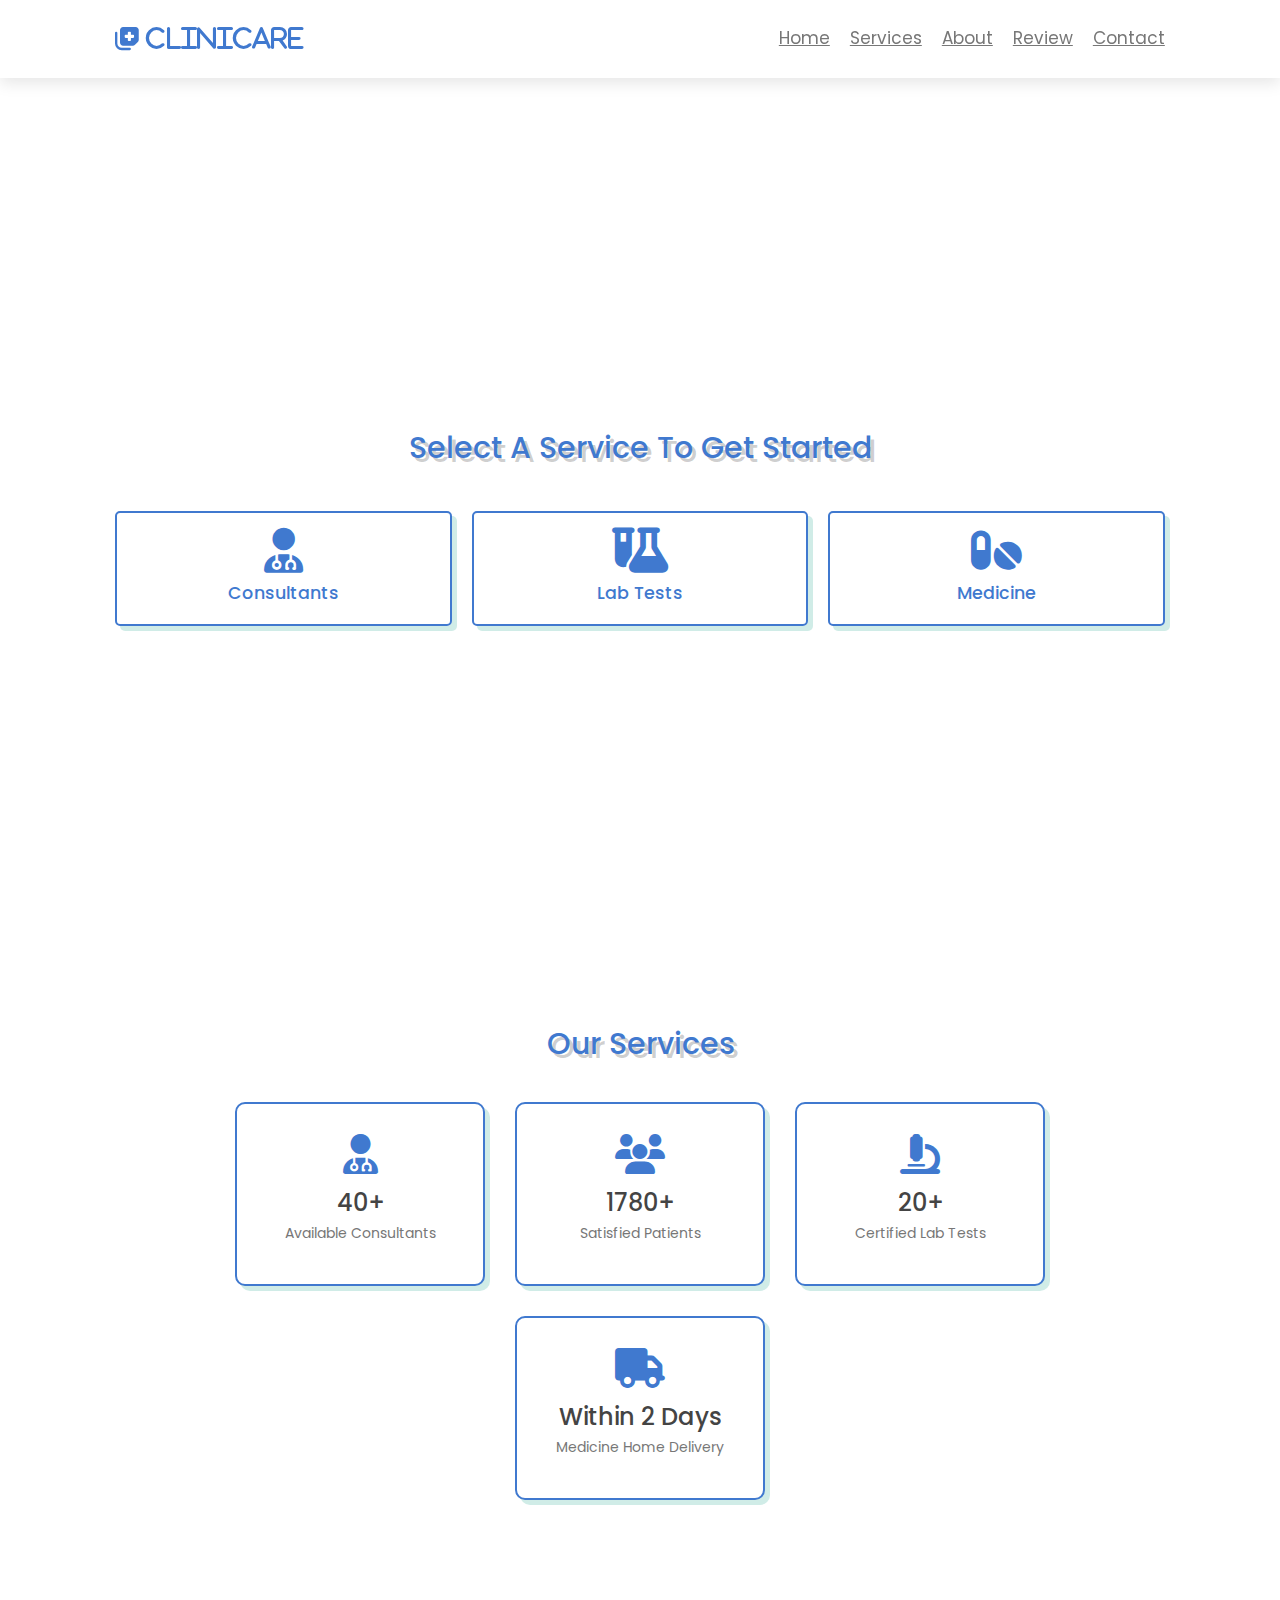
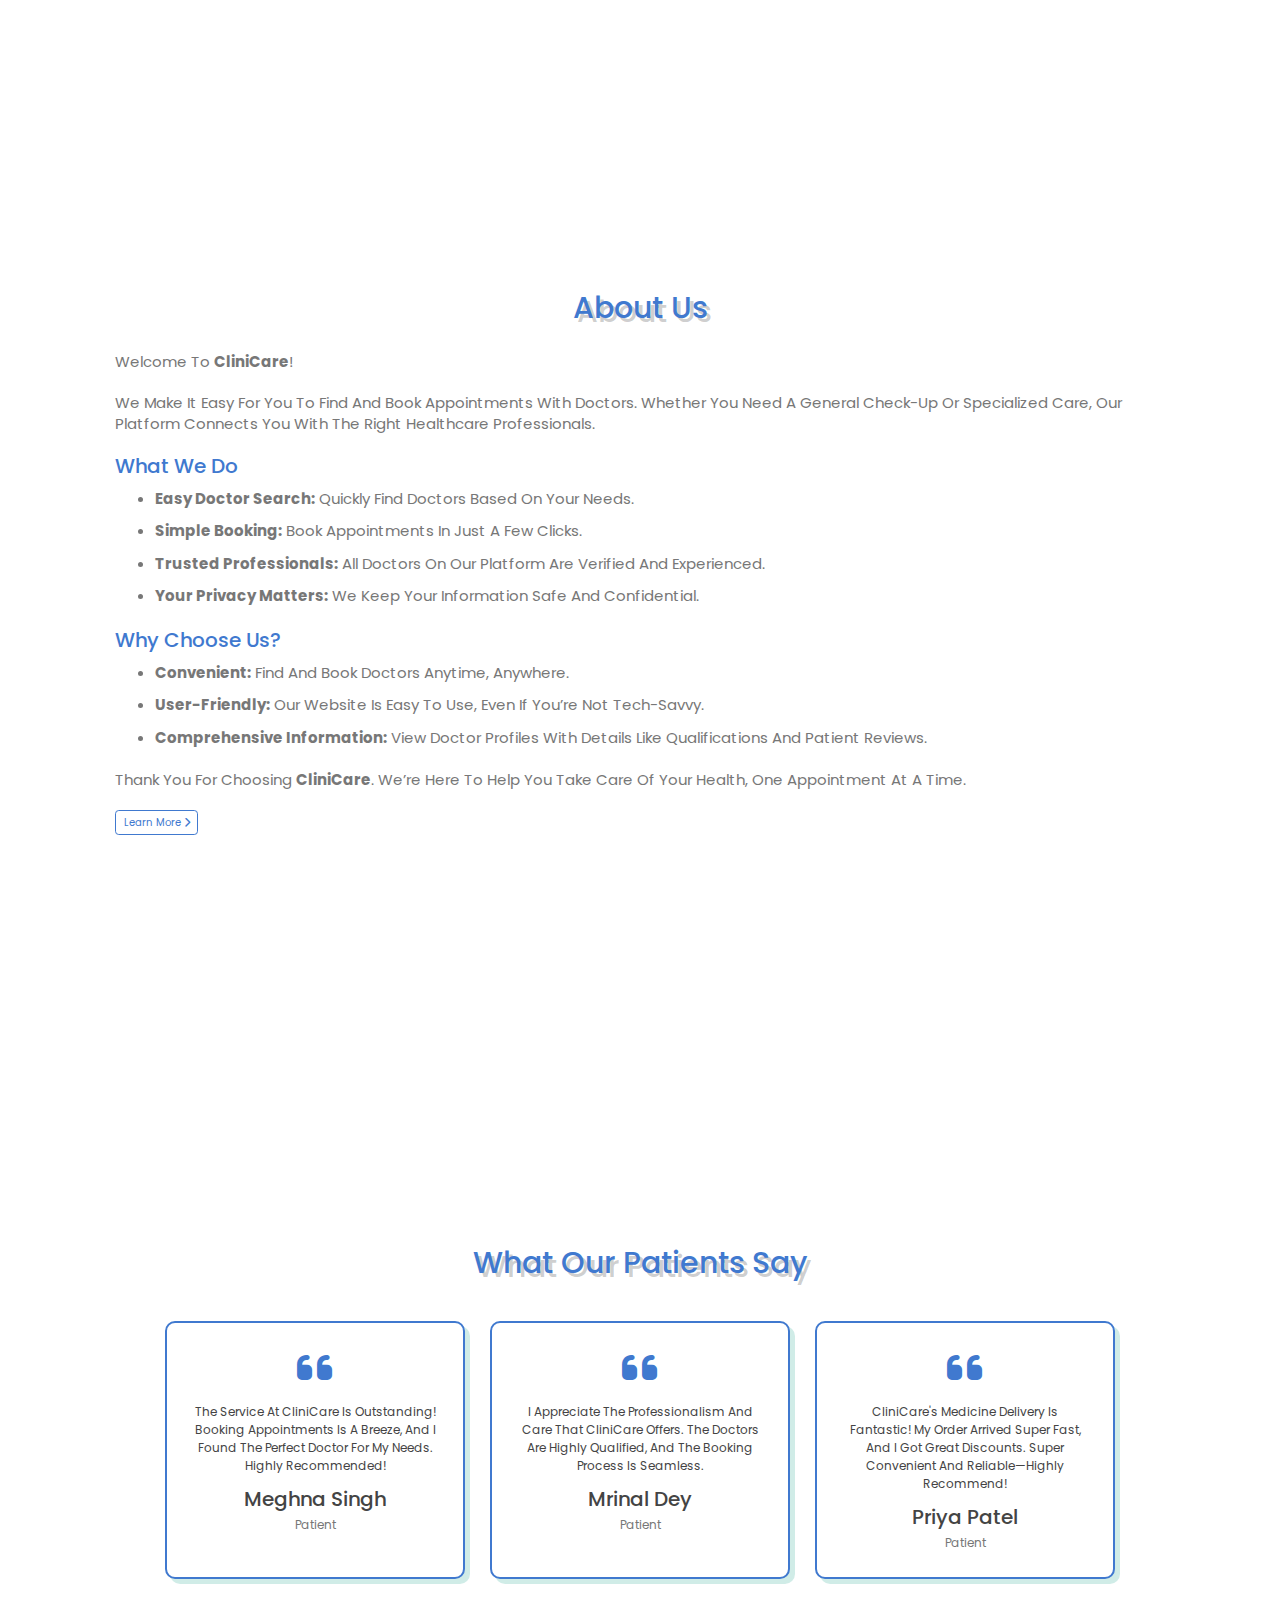
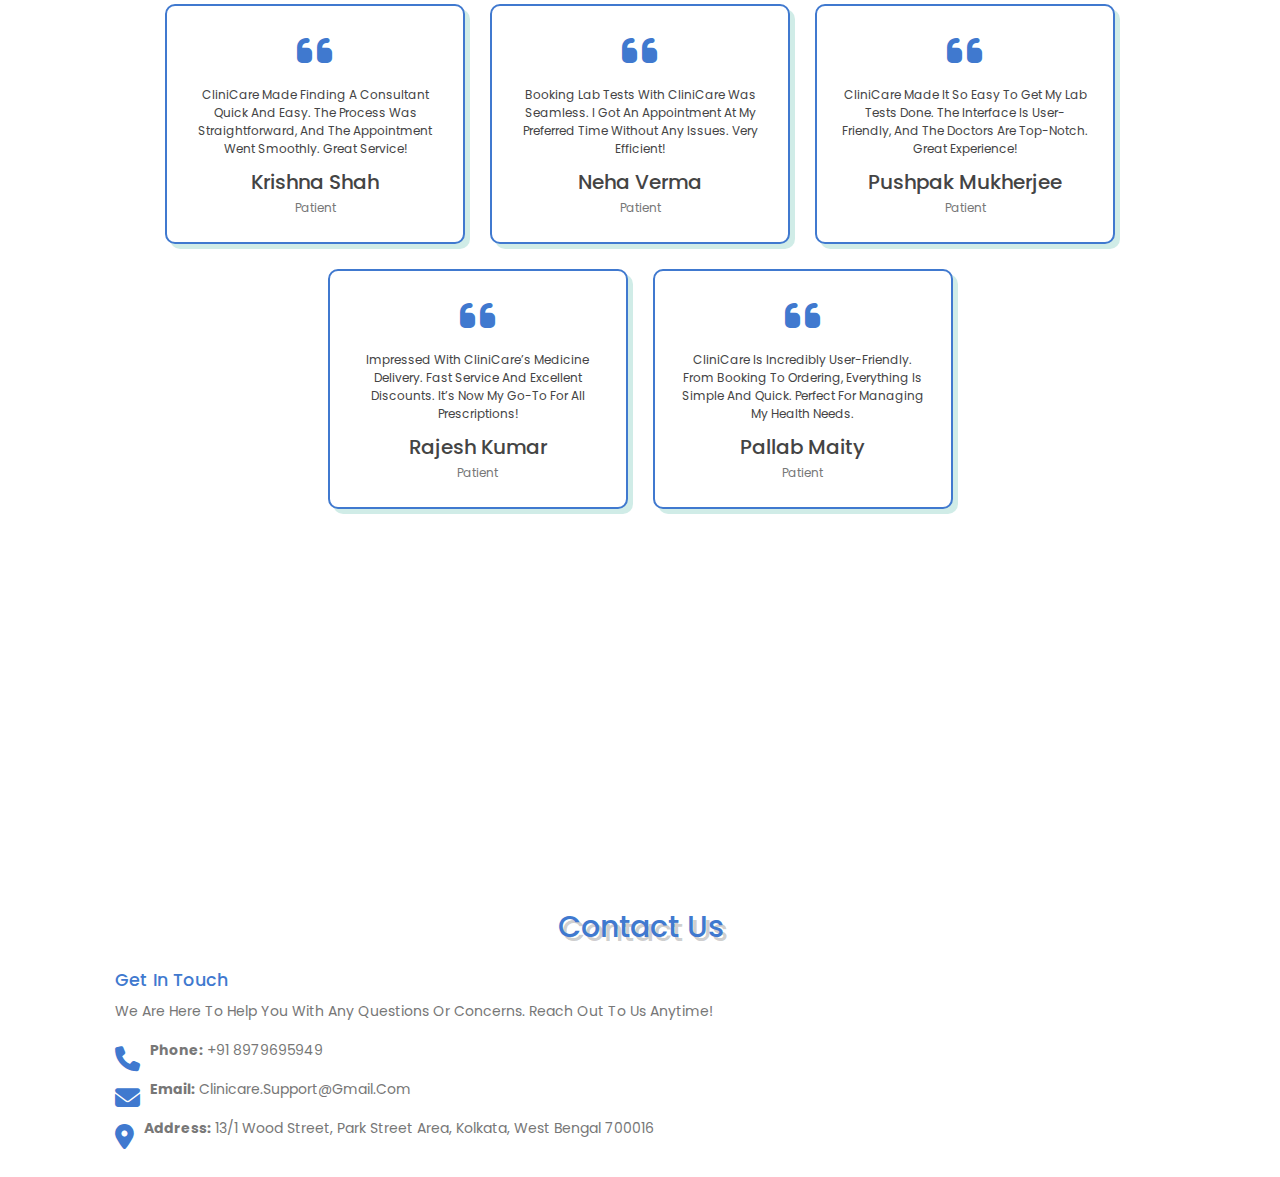
==== index.html @ 42e8d6cc "Add files via upload" ====
<!DOCTYPE html>
<html lang="en">
<head>
    <meta charset="UTF-8">
    <meta name="viewport" content="width=device-width, initial-scale=1.0">
    <title>CliniCare</title>
    <link rel="stylesheet" href="styles.css">
    <link rel="stylesheet" href="https://cdnjs.cloudflare.com/ajax/libs/font-awesome/6.6.0/css/all.min.css">
    <link href="https://cdn.jsdelivr.net/npm/bootstrap@5.3.3/dist/css/bootstrap.min.css" rel="stylesheet" integrity="sha384-QWTKZyjpPEjISv5WaRU9OFeRpok6YctnYmDr5pNlyT2bRjXh0JMhjY6hW+ALEwIH" crossorigin="anonymous">
</head>
<body>
    
    <header class="header">
        <a href="index.html" class="logo"><i class="fa-solid fa-notes-medical"> CliniCare </i></a>
        <nav class="navbar"> 
            <a href="index.html">Home</a>
            <a href="#services">Services</a>
            <a href="#about">About</a>
            <a href="#review">Review</a>
            <a href="#contact">Contact</a>
        </nav>
    </header>

    <section class="home" id="home">
        <div class="homepage-image">
            
        </div>
        <h2 class="heading">Select a Service to Get Started</h2>
    </section>

    <section class="icons_container">
        <div class="icons" onclick="window.location.href='doctorSpecialization.html'">
            <i class="fa-solid fa-user-doctor"></i>
            <h3>Consultants</h3>
        </div>
        <div class="icons" onclick="window.location.href='labtestCategory.html'">
            <i class="fa-solid fa-flask-vial"></i>
            <h3>Lab Tests</h3>
        </div>
        <div class="icons" onclick="window.location.href='medicine.html'">
            <i class="fa-solid fa-pills"></i>
            <h3>Medicine</h3>
        </div>
    </section>

    <section class="servicepage" id="services">
        <div class="serviceimage">
            
        </div>
    </section>

    
    <section class="services-container" >
        <h1 class="heading"><span>Our Services</span></h1>
        <div class="services">
            <div class="service-box">
                <i class="fas fa-user-md"></i>
                <h3>40+</h3>
                <p>Available Consultants</p>
            </div>
            <div class="service-box">
                <i class="fas fa-users"></i>
                <h3>1780+</h3>
                <p>Satisfied Patients</p>
            </div>
            <div class="service-box">
                <i class="fa-solid fa-microscope"></i>
                <h3>20+</h3>
                <p>Certified Lab Tests</p>
            </div>
            <div class="service-box">
                <i class="fas fa-truck"></i>
                <h3>Within 2 Days</h3>
                <p>Medicine Home Delivery</p>
            </div>
        </div>
    </section>
    

    <section class="aboutpage">
        <div class="about-image">
            
        </div>
    </section>

    <section class="about" id="about">
            <h1 class="heading"><span>about</span> us</h1>
            <div class="content">
                
                <p>Welcome to <strong>CliniCare</strong>!</p>
                <p>We make it easy for you to find and book appointments with doctors. Whether you need a general check-up or specialized care, our platform connects you with the right healthcare professionals.</p>
                <h3>What We Do</h3>
                <ul>
                <li><strong>Easy Doctor Search:</strong> Quickly find doctors based on your needs.</li>
                <li><strong>Simple Booking:</strong> Book appointments in just a few clicks.</li>
                <li><strong>Trusted Professionals:</strong> All doctors on our platform are verified and experienced.</li>
                <li><strong>Your Privacy Matters:</strong> We keep your information safe and confidential.</li>
                </ul>
        
                <h3>Why Choose Us?</h3>
                <ul>
                <li><strong>Convenient:</strong> Find and book doctors anytime, anywhere.</li>
                <li><strong>User-Friendly:</strong> Our website is easy to use, even if you’re not tech-savvy.</li>
                <li><strong>Comprehensive Information:</strong> View doctor profiles with details like qualifications and patient reviews.</li>
                </ul>
                <p>Thank you for choosing <strong>CliniCare</strong>. We’re here to help you take care of your health, one appointment at a time.</p>
                <a href="#contact" class="btn btn-outline-success"> learn more <span class="fas fa-chevron-right"></span></a>
            </div>
    </section>

    <section class="reviewpage">
        <div class="review-image">
            
        </div>
    </section>

    <section class="reviews-container" id="review">
        <h1 class="heading"><span>What Our Patients Say</span></h1>
        <div class="reviews">
            <div class="review-box">
                <i class="fas fa-quote-left"></i>
                <p>The service at CliniCare is outstanding! Booking appointments is a breeze, and I found the perfect doctor for my needs. Highly recommended!</p>
                <h3>Meghna Singh</h3>
                <span>Patient</span>
            </div>
            <div class="review-box">
                <i class="fas fa-quote-left"></i>
                <p>I appreciate the professionalism and care that CliniCare offers. The doctors are highly qualified, and the booking process is seamless.</p>
                <h3>Mrinal Dey</h3>
                <span>Patient</span>
            </div>
            <div class="review-box">
                <i class="fas fa-quote-left"></i>
                <p>CliniCare's medicine delivery is fantastic! My order arrived super fast, and I got great discounts. Super convenient and reliable—highly recommend!</p>
                <h3>Priya Patel</h3>
                <span>Patient</span>
            </div>
            <div class="review-box">
                <i class="fas fa-quote-left"></i>
                <p>CliniCare made finding a consultant quick and easy. The process was straightforward, and the appointment went smoothly. Great service!</p>
                <h3>Krishna Shah</h3>
                <span>Patient</span>
            </div>
            <div class="review-box">
                <i class="fas fa-quote-left"></i>
                <p>Booking lab tests with CliniCare was seamless. I got an appointment at my preferred time without any issues. Very efficient!</p>
                <h3>Neha Verma</h3>
                <span>Patient</span>
            </div>
            <div class="review-box">
                <i class="fas fa-quote-left"></i>
                <p>CliniCare made it so easy to get my lab tests done. The interface is user-friendly, and the doctors are top-notch. Great experience!</p>
                <h3>Pushpak Mukherjee</h3>
                <span>Patient</span>
            </div>
            <div class="review-box">
                <i class="fas fa-quote-left"></i>
                <p>Impressed with CliniCare’s medicine delivery. Fast service and excellent discounts. It’s now my go-to for all prescriptions!</p>
                <h3>Rajesh Kumar</h3>
                <span>Patient</span>
            </div>
            <div class="review-box">
                <i class="fas fa-quote-left"></i>
                <p>CliniCare is incredibly user-friendly. From booking to ordering, everything is simple and quick. Perfect for managing my health needs.</p>
                <h3>Pallab Maity</h3>
                <span>Patient</span>
            </div>
        </div>
    </section>
    
    <section class="contactpage" id="contact">
        <div class="contact-image">
            
        </div>
    </section>
    
    <section class="contact" >
        <h1 class="heading"><span>Contact</span> Us</h1>
        <div class="contact-container">
            <div class="contact-info">
                <h3>Get In Touch</h3>
                <p>We are here to help you with any questions or concerns. Reach out to us anytime!</p>
                <div class="info-box">
                    <i class="fas fa-phone"></i><p><strong>Phone:</strong> +91 8979695949</p>
                </div>
                <div class="info-box">
                    <i class="fas fa-envelope"></i><p><strong>Email:</strong> clinicare.support@gmail.com</p>
                </div>
                <div class="info-box">
                    <i class="fas fa-map-marker-alt"></i><p><strong>Address:</strong> 13/1 Wood Street, Park Street Area, Kolkata, West Bengal 700016</p>
                </div>
            </div>
        </div>
    </section>
    
</body>
</html>
---- styles.css ----
@import url('https://fonts.googleapis.com/css2?family=Poppins:ital,wght@0,100;0,200;0,300;0,400;0,500;0,600;0,700;0,800;0,900;1,100;1,200;1,300;1,400;1,500;1,600;1,700;1,800;1,900&display=swap');
:root{
    --theme: hwb(216 25% 19%);
    --black: #444;
    --light-color: #777;
    --box-shadow: .5rem .5rem 0 rgba(22, 160, 133, .2);
    --text-shadow: .4rem .4rem 0 rgba(0, 0, 0, .2);
    --border: .2rem solid var(--theme);
}
*{
    font-family: 'Poppins', sans-serif;
    margin: 0; padding: 0;
    box-sizing: border-box;
    outline: none; border: none;
    text-transform: capitalize;
    transition: all .2s ease-out;
    text-decoration: none;
}
html{
    font-size: 62.5%;
    overflow-x: hidden;
    scroll-padding-top: 7rem;
    scroll-behavior: smooth;
}
body {
    font-family: Arial, sans-serif;
    margin: 0;
    padding: 0;
}
.header {
    background-color: #fff;
    padding: 2rem 9%;
    position: fixed;
    top: 0; left: 0; right: 0;
    z-index: 1000;
    box-shadow: 0 .5rem 1.5rem rgba(0, 0, 0, .1);
    display: flex;
    align-items: center;
    justify-content: space-between;
}
.header .logo{
    font-size: 2.5rem;
    color: var(--black);
}
.header .logo i{
    color: var(--theme);
}
.header .navbar a{
    font-size: 1.7rem;
    color: var(--light-color);
    margin-left: 2rem;
}
.header .navbar a:hover{
    color: var(--theme);
}
.header .navbar form{
    font-size: 1.7rem;
    color: var(--theme);
    margin-left: 2rem;
}
section{
    padding: 2rem 9%;
    background: #fff;
}
section:nth-child(even){
    background: #fff;
}
.home{
    display: flex;
    align-items: center;
    justify-content: center;
    flex-wrap: wrap;
    gap: 1.5rem;
    padding-top: 7.5rem;
}
.home .heading{
    padding-top: 4rem;
    font-size: 3rem;
    color: var(--theme);
    text-shadow: var(--text-shadow);
}
.homepage-image {
    width: 100%;
    height: 300px;
    background-image: url('images/homepage.jpg'); 
    background-size: cover;
    background-position: center;
    background-repeat: no-repeat; 
}
.icons_container{
    display: grid;
    gap: 2rem;
    grid-template-columns: repeat(auto-fit, minmax(20rem, 1fr));
    padding-top: 2rem;
    padding-bottom: 4rem;
    transition: transform 0.3s;
}
.icons_container .icons:hover {
    transform: translateY(-5px);
}
.icons_container .icons{
    border: var(--border);
    box-shadow: var(--box-shadow);
    border-radius: .5rem;
    text-align: center;
    padding: 1.5rem;
    cursor: pointer;
    transition: transform 0.3s;
}
.icons_container .icons i, .icons_container .icons svg {
    font-size: 4.5rem; 
    color: var(--theme); 
    margin-top: auto; 
    display: block; 
}
.icons_container .icons svg {
    width: 4.5rem;
    height: 4.5rem;
    fill: var(--theme);
    display: block;
    margin: 0 auto; 
}
.icons_container .icons h3{
    color: var(--theme);
    padding-top: 1rem;
}
.serviceimage {
    width: 100%;
    height: 300px;
    background-image: url('images/services.avif'); 
    background-size: cover;
    background-position: center;
    background-repeat: no-repeat;  
}
.services-container {
    background: #fff;
    text-align: center;
}
.services-container .heading {
    font-size: 3rem;
    margin-bottom: 40px;
    color: var(--theme);
    text-shadow: var(--text-shadow);
}
.services {
    display: flex;
    flex-wrap: wrap;
    justify-content: center;
    gap: 30px;
}
.service-box {
    background: #fff;
    padding: 30px;
    border-radius: 10px;
    border: var(--border);
    box-shadow: var(--box-shadow);
    text-align: center;
    flex: 1 1 250px;
    max-width: 250px;
    transition: transform 0.3s;
}
.service-box:hover {
    transform: scale(1.1);
    z-index: 1;
}
.service-box i {
    font-size: 40px;
    color: var(--theme);
    margin-bottom: 15px;
}
.service-box h3 {
    font-size: 24px;
    color: var(--black);
}
.service-box p {
    font-size: 14px;
    color: var(--light-color);
}
.about {
    color: var(--theme);
    margin-top: 0;
}
.about .heading{
    font-size: 3rem;
    text-shadow: var(--text-shadow);
}
.about-image {
    width: 100%;
    height: 300px;
    background-image: url('images/about_us.jpg'); 
    background-size: cover;
    background-position: center;
    background-repeat: no-repeat;
    margin-bottom: 1rem; 
}
.about .content h1 {
    font-size: 3rem;
    color: var(--black);
}
.about .content{
    padding-top: 2rem;
}
.about .content p {
    font-size: 1.5rem;
    color: var(--light-color);
    line-height: 1.4;
    margin-bottom: 2rem;
}
.about .content ul {
    margin-left: 2rem;
    margin-bottom: 2rem;
}
.about .content ul li {
    font-size: 1.5rem;
    color: var(--light-color);
    margin-bottom: 1rem;
}
.about .content h3 {
    font-size: 2rem;
    color: var(--theme);
    margin-bottom: 1rem;
}
.review-image {
    width: 100%;
    height: 300px;
    background-image: url('images/review.jpg'); 
    background-size: cover;
    background-position: center;
    background-repeat: no-repeat;
    margin-bottom: 1rem; 
}
.reviews-container {
    padding: 40px 15px;
    background: #fff;
    text-align: center;
}
.reviews-container .heading {
    font-size: 3rem;
    margin-bottom: 40px;
    color: var(--theme);
    text-shadow: var(--text-shadow);
}
.reviews {
    display: flex;
    flex-wrap: wrap;
    justify-content: center;
    gap: 25px;
}
.review-box {
    background: #fff;
    padding: 25px;
    border-radius: 10px;
    border: var(--border);
    box-shadow: var(--box-shadow);
    text-align: center;
    flex: 1 1 300px;
    max-width: 300px;
    transition: transform 1s;
}
.review-box:hover {
    transform: scale(1.1);
    z-index: 2;
}
.review-box i {
    font-size: 40px;
    color: var(--theme);
    margin-bottom: 15px;
}
.review-box h3 {
    font-size: 20px;
    color: var(--black);
}
.review-box span {
    font-size: 12px;
    color: var(--light-color);
}
.review-box p {
    font-size: 12px;
    color: var(--black);
    margin-bottom: 12px;
}
.contact {
    background: #fff;
    text-align: center;
}
.contact .heading {
    font-size: 3rem;
    margin-bottom: 2.5rem;
    color: var(--theme);
    text-shadow: var(--text-shadow);
}
.contact-image {
    width: 100%;
    height: 300px;
    background-image: url('images/contact.jpg'); 
    background-size: cover;
    background-position: center;
    background-repeat: no-repeat;
}
.contact-container {
    display: grid;
    grid-template-columns: repeat(auto-fit, minmax(300px, 1fr));
    align-items: start;
}
.contact-info {
    text-align: left;
}
.contact-info h3 {
    color: var(--theme);
    margin-bottom: 1rem;
}
.contact-info p {
    font-size: 1.4rem;
    color: var(--light-color);
    margin-bottom: 1.8rem;
}
.info-box {
    display: flex;
    align-items: center;
    gap: 1rem;
}
.info-box i {
    font-size: 2.5rem;
    color: var(--theme);
}
.info-box p {
    color: var(--light-color);
}
.doctorpage-image {
    width: 100%;
    height: 300px;
    background-image: url('images/doctorpage.webp'); 
    background-size: cover;
    background-position: center;
    background-repeat: no-repeat; 
}
.doctorpage{
    display: cover;
    gap: 1.5rem;
    color: var(--theme);
    padding-bottom: 3rem;
    padding-top: 9rem;
}
.doctorpage .heading{
    padding-bottom: 2rem;
    text-shadow: var(--text-shadow);
}
.specialization{
    font-size: 3rem;
    color: var(--theme);
    padding-top: 9rem;
    background-color: #fff;
}
.doctordetails{
    display: grid;
    gap: 2rem;
    grid-template-columns: repeat(auto-fit, minmax(20rem, 1fr));
    padding-top: 2rem;
    padding-bottom: 4rem;
    background-color: #fff;
}
.doctordetails .doctor{
    border: var(--border);
    box-shadow: var(--box-shadow);
    border-radius: .5rem;
    text-align: center;
    padding: 1.5rem;
    cursor: pointer;
    background-color: #fff;
}
.labtest-image {
    width: 100%;
    height: 300px;
    background-image: url('images/lab_test.png'); 
    background-size: cover;
    background-position: center;
    background-repeat: no-repeat; 
}
.labtest {
    display: cover;
    gap: 1.5rem;
    color: var(--theme);
    padding-bottom: 4rem;
    padding-top: 8rem;
}
.labtest .heading{
    padding-bottom: 2rem;
    padding-top: 1rem;
    text-shadow: var(--text-shadow);
}
.labtestdetails{
    display: grid;
    gap: 2rem;
    grid-template-columns: repeat(auto-fit, minmax(20rem, 1fr));
    padding-top: 2rem;
    padding-bottom: 4rem;
    background-color: #fff;
}
.labtestdetails .labtest{
    border: var(--border);
    box-shadow: var(--box-shadow);
    border-radius: .5rem;
    text-align: center;
    padding: 1.5rem;
    cursor: pointer;
    background-color: #fff;
}
a.btn.btn-outline-success {
    border-color: var(--theme) !important;
    color: var(--theme) !important;
}
a.btn.btn-outline-success:hover {
    background-color: var(--theme) !important;
    color: #fff!important;
}
button.btn.btn-outline-success {
    border-color: var(--theme) !important;
    color: var(--theme) !important;
}

button.btn.btn-outline-success:hover {
    background-color: var(--theme) !important;
    color: #fff!important;
}
main {
    padding: 100px;  
    max-width: 800px;
    margin: auto;
    background-color: #fff;
    border-radius: 5px;
    box-shadow: 0 0 10px rgba(0, 0, 0, 0.1);
}
#doctorOrlabtest-info {
    text-align: center;
    margin-bottom: 20px;
}
h1 {
    text-align: center;
    margin-bottom: 20px;
}
#doctorOrlabtest-info h2 {
    color: var(--theme);
    margin-bottom: 10px;
}
#doctorOrlabtest-info h3 {
    color: var(--theme);
    margin-bottom: 10px;
}
.receipt-section {
    border-radius: .5rem;
    text-align: center;
    padding: 1.5rem;
    cursor: pointer;
    display: block;
    margin-top: 40px;
    background-color: #fff;
    border: var(--border);
    box-shadow: var(--box-shadow);
}
.receipt-section h2 {
    margin-bottom: 20px;
}
.receipt-section p {
    font-size: 1.1em;
    margin-bottom: 20px;
}
.receipt-section button {
    padding: 10px 20px;
    cursor: pointer;
}
.category-section {
    display: flex;
    flex-direction: column;
}
.category-section h2 {
    margin-bottom: 10px;
    font-size: 1.5rem;
    color: #333;
}
.medicine-items {
    display: flex;
    gap: 20px; 
    flex-wrap: wrap; 
}
.medicine-list{
    display: flex;
    flex-direction: column;
    gap: 2rem;
    padding-bottom: 4rem;
    background-color: #fff;
}
.medicine-list .medicine-item{
    flex: 0 1 calc(33.33% - 20px);
    border: var(--border);
    box-shadow: var(--box-shadow);
    border-radius: .5rem;
    text-align: center;
    padding: 1.5rem;
    cursor: pointer;
    background-color: #fff;
    box-sizing: border-box;       
    padding: 10px;
}
.medicine-item h3 {
    margin-bottom: 5px;
    font-size: 1.2rem;
}
.medicine-item p {
    margin: 5px 0;
}
.quantity-control {
    display: flex;
    justify-content: center;
    align-items: center;
    gap: 10px;
}
.quantity-control button {
    margin: 0 10px;
}
.cart-items {
    border-radius: .5rem;
    text-align: center;
    padding: 1.5rem;
    cursor: pointer;
    display: block;
    margin-top: 20px;
    margin-bottom: 40px;
    background-color: #fff;
    border: var(--border);
    box-shadow: var(--box-shadow);
}
.cart-item {
    border-bottom: 1px solid #fff;
    padding: 10px 0;
    display: flex;
    justify-content: space-between;
    align-items: center;
}
.cart-item h2 {
    margin-bottom: 20px;
}
.cart-item p {
    margin: 0;
    font-size: 16px;
}
.cart-item:last-child {
    border-bottom: none;
}
.footer {
    display: flex;
    justify-content: space-between;
    align-items: center;
    padding: 10px 20px;
    background-color: #fff;
    position: fixed;
    bottom: 0;
    width: 100%;
    box-shadow: 0 .5rem 1.5rem rgba(0, 0, 0, .1);
}
.footer .total-bill {
    flex: 1;
}

.footer-buttons {
    display: flex;
    gap: 3rem;
}
.footer-buttons button {
    padding: 8px 16px;
    font-size: 1rem;
    border-radius: 4px;
}
.footer .total-items {
    flex: 1;
    text-align: right;
}
.footer span {
    font-size: 18px;
}
.order-summary {
    border-radius: .5rem;
    text-align: center;
    padding: 1.5rem;
    cursor: pointer;
    display: block;
    margin-top: 20px;
    margin-bottom: 40px;
    background-color: #fff;
    border: var(--border);
    box-shadow: var(--box-shadow);
}
.order-summary p {
    font-size: 1.5rem;
}
main h2{
    color: var(--theme)
}
form .form-label {
    font-weight: bold;
}
form .md-4 label {
    display: block;
    margin-top: 5px;
    margin-bottom: 5px; 
}
form .col-12 button[type="submit"] {
    margin-top: 50px; 
    padding: 10px 20px;
    cursor: pointer;
}
.col-12 {
    display: flex;
    justify-content: center;
}
.rc-dwn button[type="submit"]{
    
    margin-top: 20px; 
    padding: 10px 20px;
    cursor: pointer;
}
.rc-dwn {
    display: flex;
    justify-content: center;
}
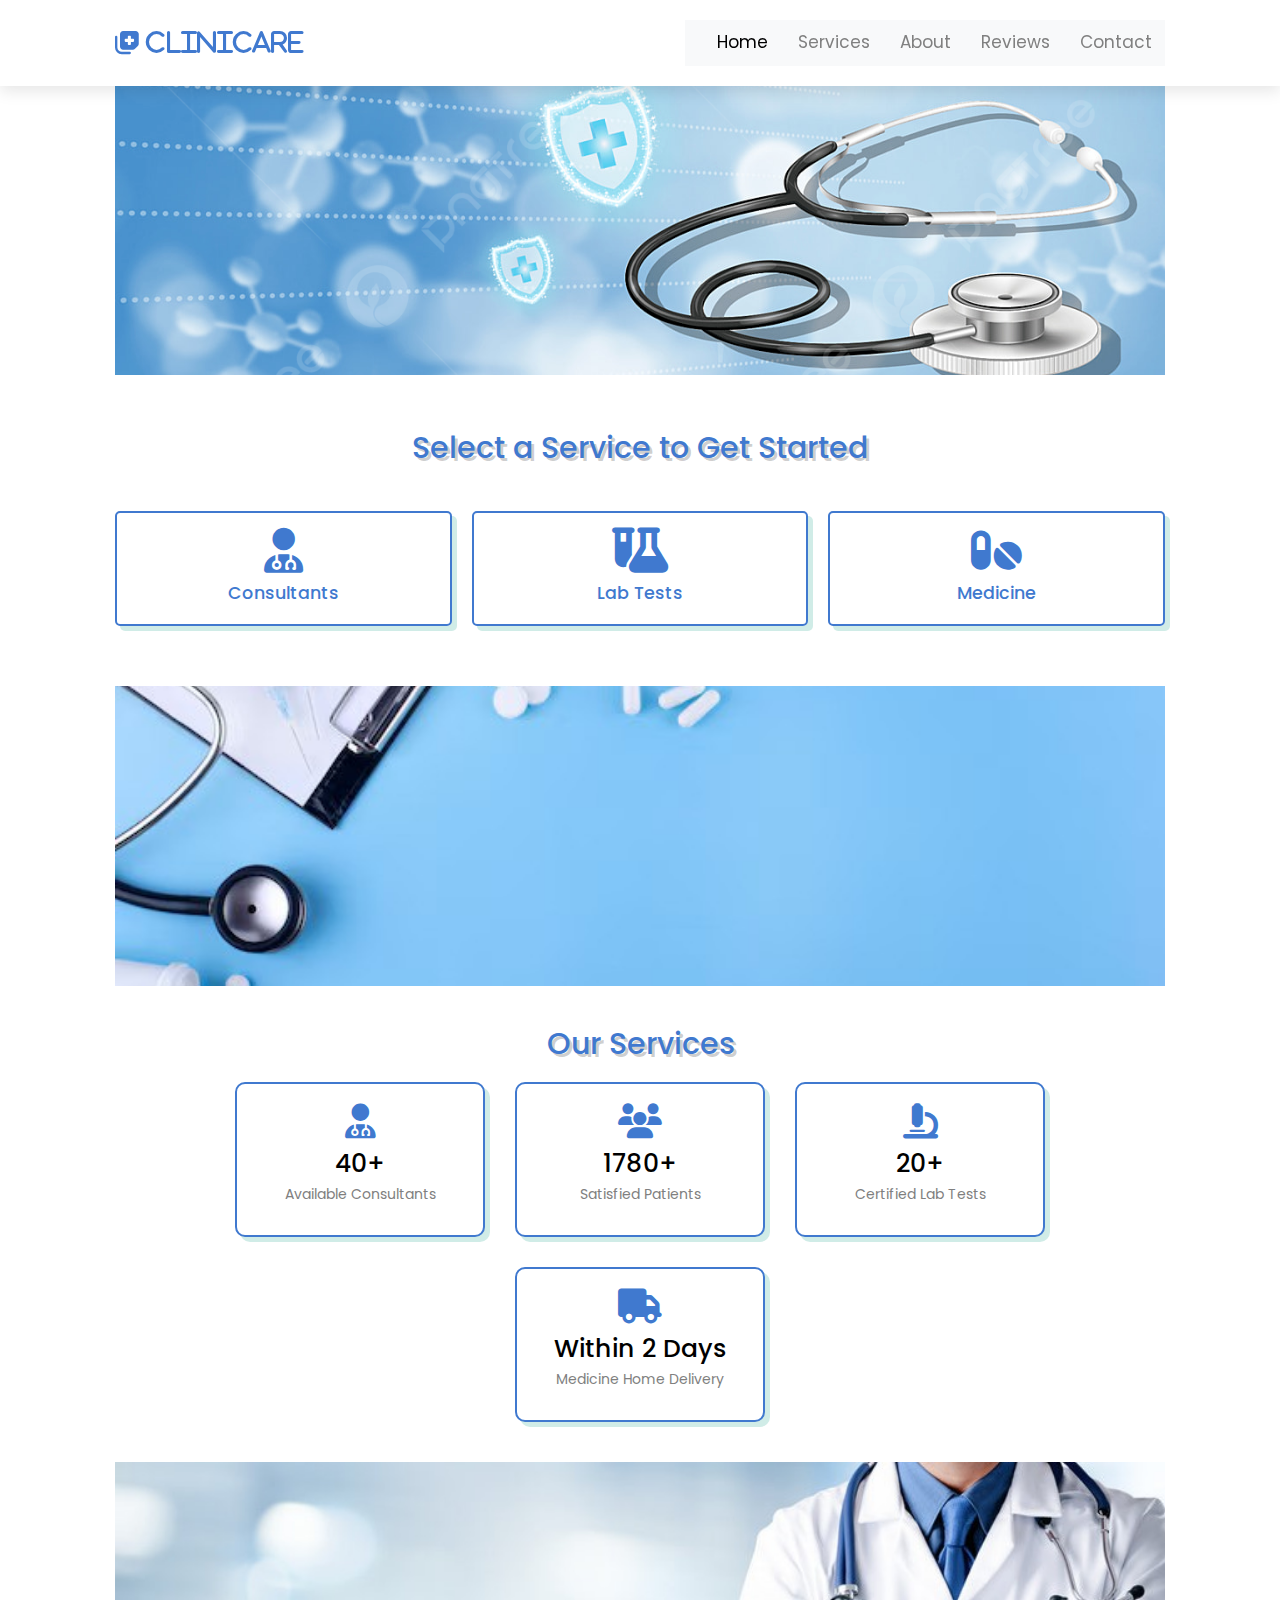
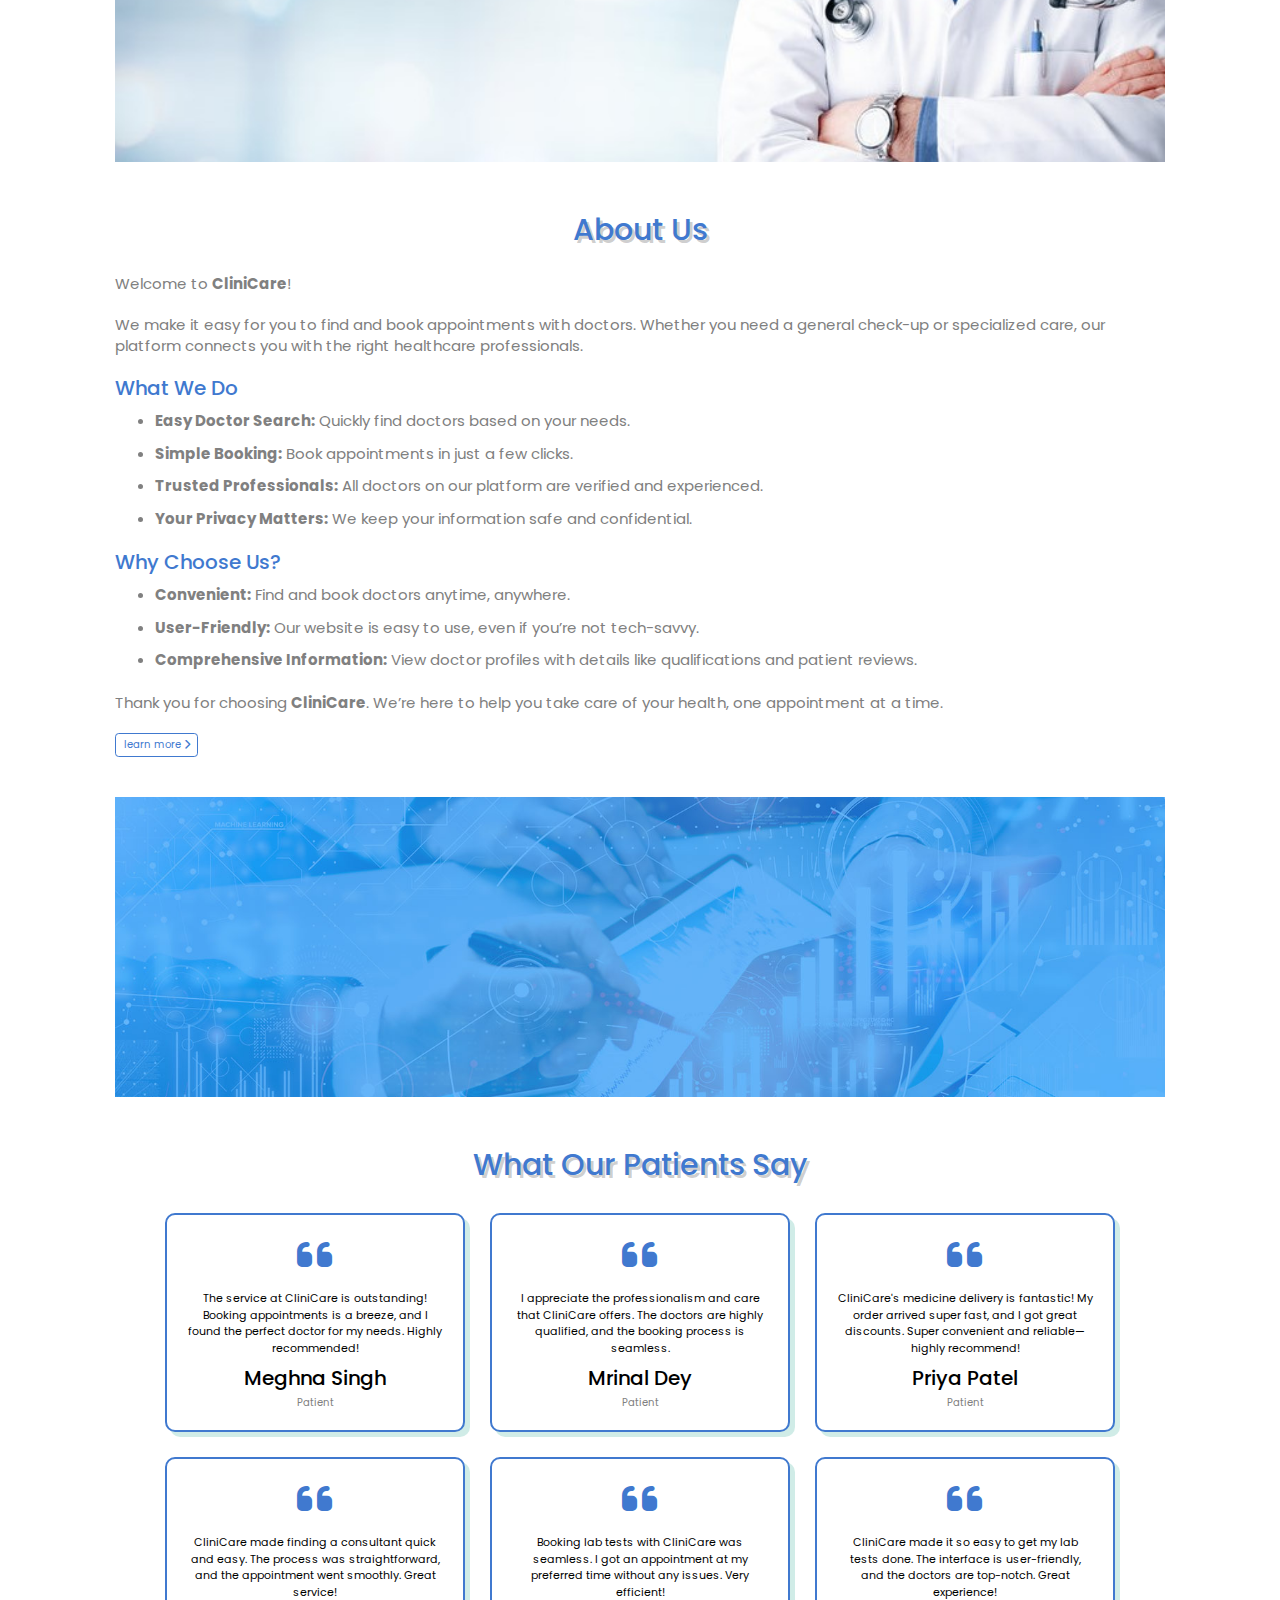
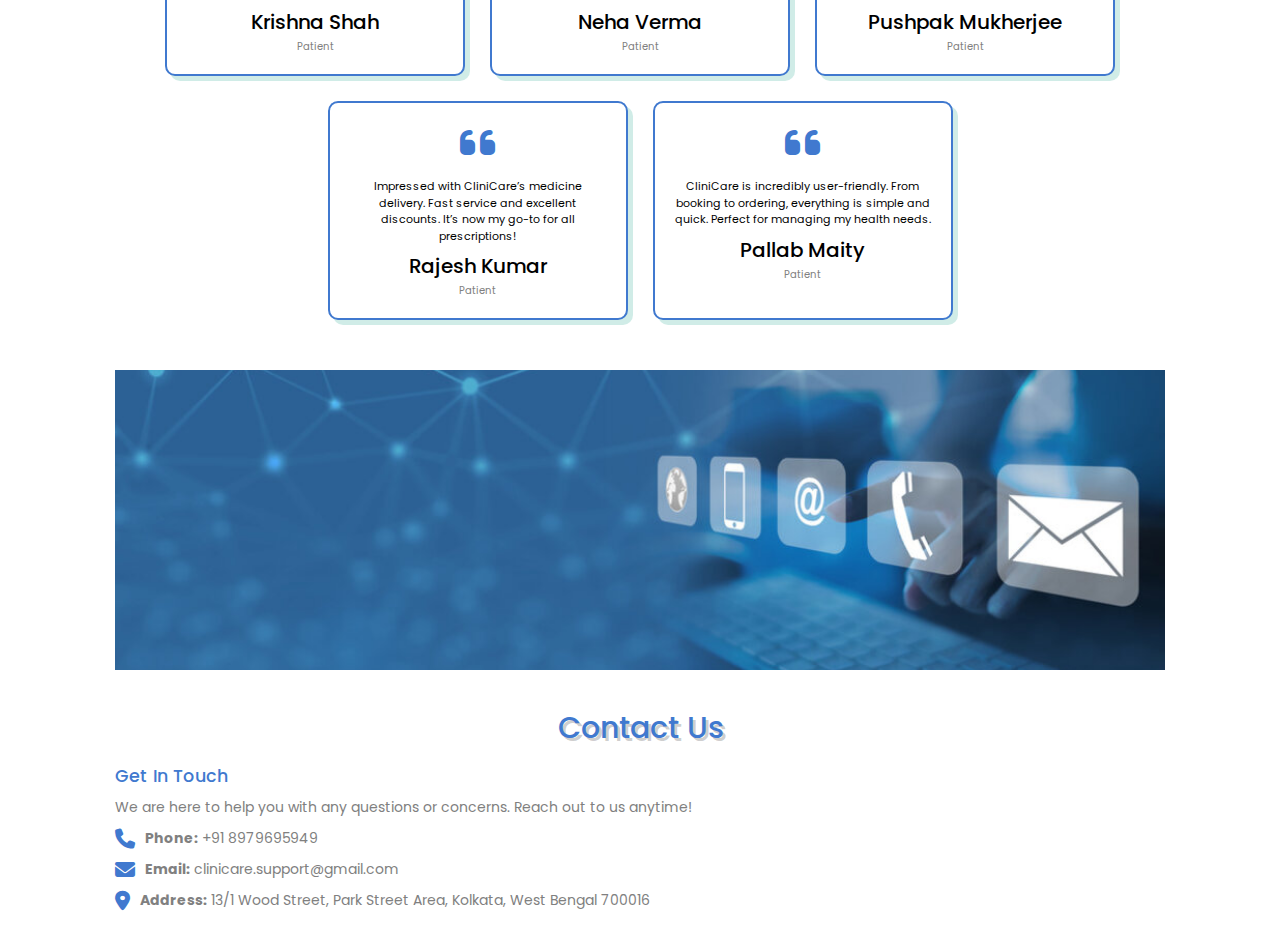
==== commit e3a1f445: "Add files via upload" ====
--- a/index.html
+++ b/index.html
@@ -12,12 +12,22 @@
     
     <header class="header">
         <a href="index.html" class="logo"><i class="fa-solid fa-notes-medical"> CliniCare </i></a>
-        <nav class="navbar"> 
-            <a href="index.html">Home</a>
-            <a href="#services">Services</a>
-            <a href="#about">About</a>
-            <a href="#review">Review</a>
-            <a href="#contact">Contact</a>
+        <nav class="navbar navbar-expand-lg bg-body-tertiary">
+            <div class="container-fluid">
+            <button class="navbar-toggler" type="button" data-bs-toggle="collapse" data-bs-target="#navbarNavAltMarkup" aria-controls="navbarNavAltMarkup" aria-expanded="false" aria-label="Toggle navigation">
+                <span class="navbar-toggler-icon"></span>
+            </button>
+            <div class="collapse navbar-collapse" id="navbarNavAltMarkup">
+                <div class="navbar-nav">
+                <a class="nav-link active" aria-current="page" href="index.html">Home</a>
+                <a class="nav-link" href="#services">Services</a>
+                <a class="nav-link" href="#about">About</a>
+                <a class="nav-link" href="#review">Reviews</a>
+                <a class="nav-link" href="#contact">Contact</a>
+                </div>
+            </div>
+            
+            </div>
         </nav>
     </header>
 
@@ -84,7 +94,7 @@
     </section>
 
     <section class="about" id="about">
-            <h1 class="heading"><span>about</span> us</h1>
+            <h1 class="heading"><span>About</span> Us</h1>
             <div class="content">
                 
                 <p>Welcome to <strong>CliniCare</strong>!</p>
@@ -193,5 +203,6 @@
         </div>
     </section>
     
+    <script src="https://cdn.jsdelivr.net/npm/bootstrap@5.3.3/dist/js/bootstrap.bundle.min.js" integrity="sha384-YvpcrYf0tY3lHB60NNkmXc5s9fDVZLESaAA55NDzOxhy9GkcIdslK1eN7N6jIeHz" crossorigin="anonymous"></script>
 </body>
 </html>
--- a/styles.css
+++ b/styles.css
@@ -1,18 +1,18 @@
 @import url('https://fonts.googleapis.com/css2?family=Poppins:ital,wght@0,100;0,200;0,300;0,400;0,500;0,600;0,700;0,800;0,900;1,100;1,200;1,300;1,400;1,500;1,600;1,700;1,800;1,900&display=swap');
 :root{
     --theme: hwb(216 25% 19%);
-    --black: #444;
-    --light-color: #777;
+    --black: hwb(0 0% 100%);
+    --light-color: hwb(0 50% 50%);
     --box-shadow: .5rem .5rem 0 rgba(22, 160, 133, .2);
-    --text-shadow: .4rem .4rem 0 rgba(0, 0, 0, .2);
+    --text-shadow: .3rem .3rem 0 rgba(0, 0, 0, .2);
     --border: .2rem solid var(--theme);
+    --white: hwb(0 100% 0%);
 }
 *{
     font-family: 'Poppins', sans-serif;
     margin: 0; padding: 0;
     box-sizing: border-box;
     outline: none; border: none;
-    text-transform: capitalize;
     transition: all .2s ease-out;
     text-decoration: none;
 }
@@ -28,7 +28,7 @@
     padding: 0;
 }
 .header {
-    background-color: #fff;
+    background-color: var(--white);
     padding: 2rem 9%;
     position: fixed;
     top: 0; left: 0; right: 0;
@@ -58,12 +58,13 @@
     color: var(--theme);
     margin-left: 2rem;
 }
+
 section{
     padding: 2rem 9%;
-    background: #fff;
+    background: var(--white);
 }
 section:nth-child(even){
-    background: #fff;
+    background: var(--white);
 }
 .home{
     display: flex;
@@ -127,18 +128,18 @@
 .serviceimage {
     width: 100%;
     height: 300px;
-    background-image: url('images/services.avif'); 
+    background-image: url('images/services.jpg'); 
     background-size: cover;
     background-position: center;
     background-repeat: no-repeat;  
 }
 .services-container {
-    background: #fff;
+    background: var(--white);
     text-align: center;
 }
 .services-container .heading {
     font-size: 3rem;
-    margin-bottom: 40px;
+    margin-bottom: 20px;
     color: var(--theme);
     text-shadow: var(--text-shadow);
 }
@@ -149,8 +150,8 @@
     gap: 30px;
 }
 .service-box {
-    background: #fff;
-    padding: 30px;
+    background: var(--white);
+    padding: 20px;
     border-radius: 10px;
     border: var(--border);
     box-shadow: var(--box-shadow);
@@ -164,12 +165,12 @@
     z-index: 1;
 }
 .service-box i {
-    font-size: 40px;
-    color: var(--theme);
-    margin-bottom: 15px;
+    font-size: 35px;
+    color: var(--theme);
+    margin-bottom: 10px;
 }
 .service-box h3 {
-    font-size: 24px;
+    font-size: 2.5rem;
     color: var(--black);
 }
 .service-box p {
@@ -221,22 +222,22 @@
     margin-bottom: 1rem;
 }
 .review-image {
+    display: block;
     width: 100%;
     height: 300px;
     background-image: url('images/review.jpg'); 
     background-size: cover;
     background-position: center;
-    background-repeat: no-repeat;
-    margin-bottom: 1rem; 
+    background-repeat: no-repeat; 
 }
 .reviews-container {
-    padding: 40px 15px;
-    background: #fff;
+    padding: 30px 10px;
+    background: var(--white);
     text-align: center;
 }
 .reviews-container .heading {
     font-size: 3rem;
-    margin-bottom: 40px;
+    margin-bottom: 30px;
     color: var(--theme);
     text-shadow: var(--text-shadow);
 }
@@ -247,15 +248,15 @@
     gap: 25px;
 }
 .review-box {
-    background: #fff;
-    padding: 25px;
+    background: var(--white);
+    padding: 20px;
     border-radius: 10px;
     border: var(--border);
     box-shadow: var(--box-shadow);
     text-align: center;
     flex: 1 1 300px;
     max-width: 300px;
-    transition: transform 1s;
+    transition: transform 0.3s;
 }
 .review-box:hover {
     transform: scale(1.1);
@@ -267,25 +268,25 @@
     margin-bottom: 15px;
 }
 .review-box h3 {
-    font-size: 20px;
+    font-size: 2rem;
     color: var(--black);
 }
 .review-box span {
-    font-size: 12px;
+    font-size: 10px;
     color: var(--light-color);
 }
 .review-box p {
-    font-size: 12px;
+    font-size: 11px;
     color: var(--black);
-    margin-bottom: 12px;
+    margin-bottom: 10px;
 }
 .contact {
-    background: #fff;
+    background: var(--white);
     text-align: center;
 }
 .contact .heading {
     font-size: 3rem;
-    margin-bottom: 2.5rem;
+    margin-bottom: 2rem;
     color: var(--theme);
     text-shadow: var(--text-shadow);
 }
@@ -312,7 +313,7 @@
 .contact-info p {
     font-size: 1.4rem;
     color: var(--light-color);
-    margin-bottom: 1.8rem;
+    margin-bottom: 0.5rem;
 }
 .info-box {
     display: flex;
@@ -320,11 +321,12 @@
     gap: 1rem;
 }
 .info-box i {
-    font-size: 2.5rem;
+    font-size: 2rem;
     color: var(--theme);
 }
 .info-box p {
     color: var(--light-color);
+    margin-top: 0.5rem;
 }
 .doctorpage-image {
     width: 100%;
@@ -339,7 +341,7 @@
     gap: 1.5rem;
     color: var(--theme);
     padding-bottom: 3rem;
-    padding-top: 9rem;
+    padding-top: 10rem;
 }
 .doctorpage .heading{
     padding-bottom: 2rem;
@@ -349,7 +351,7 @@
     font-size: 3rem;
     color: var(--theme);
     padding-top: 9rem;
-    background-color: #fff;
+    background-color: var(--white);
 }
 .doctordetails{
     display: grid;
@@ -357,7 +359,7 @@
     grid-template-columns: repeat(auto-fit, minmax(20rem, 1fr));
     padding-top: 2rem;
     padding-bottom: 4rem;
-    background-color: #fff;
+    background-color: var(--white);
 }
 .doctordetails .doctor{
     border: var(--border);
@@ -366,7 +368,7 @@
     text-align: center;
     padding: 1.5rem;
     cursor: pointer;
-    background-color: #fff;
+    background-color: var(--white);
 }
 .labtest-image {
     width: 100%;
@@ -381,7 +383,7 @@
     gap: 1.5rem;
     color: var(--theme);
     padding-bottom: 4rem;
-    padding-top: 8rem;
+    padding-top: 10rem;
 }
 .labtest .heading{
     padding-bottom: 2rem;
@@ -394,7 +396,7 @@
     grid-template-columns: repeat(auto-fit, minmax(20rem, 1fr));
     padding-top: 2rem;
     padding-bottom: 4rem;
-    background-color: #fff;
+    background-color: var(--white);
 }
 .labtestdetails .labtest{
     border: var(--border);
@@ -403,7 +405,7 @@
     text-align: center;
     padding: 1.5rem;
     cursor: pointer;
-    background-color: #fff;
+    background-color: var(--white);
 }
 a.btn.btn-outline-success {
     border-color: var(--theme) !important;
@@ -411,7 +413,7 @@
 }
 a.btn.btn-outline-success:hover {
     background-color: var(--theme) !important;
-    color: #fff!important;
+    color: var(--white)!important;
 }
 button.btn.btn-outline-success {
     border-color: var(--theme) !important;
@@ -420,13 +422,13 @@
 
 button.btn.btn-outline-success:hover {
     background-color: var(--theme) !important;
-    color: #fff!important;
+    color: var(--white)!important;
 }
 main {
     padding: 100px;  
     max-width: 800px;
     margin: auto;
-    background-color: #fff;
+    background-color: var(--white);
     border-radius: 5px;
     box-shadow: 0 0 10px rgba(0, 0, 0, 0.1);
 }
@@ -453,7 +455,7 @@
     cursor: pointer;
     display: block;
     margin-top: 40px;
-    background-color: #fff;
+    background-color: var(--white);
     border: var(--border);
     box-shadow: var(--box-shadow);
 }
@@ -487,7 +489,7 @@
     flex-direction: column;
     gap: 2rem;
     padding-bottom: 4rem;
-    background-color: #fff;
+    background-color: var(--white);
 }
 .medicine-list .medicine-item{
     flex: 0 1 calc(33.33% - 20px);
@@ -497,7 +499,7 @@
     text-align: center;
     padding: 1.5rem;
     cursor: pointer;
-    background-color: #fff;
+    background-color: var(--white);
     box-sizing: border-box;       
     padding: 10px;
 }
@@ -525,12 +527,12 @@
     display: block;
     margin-top: 20px;
     margin-bottom: 40px;
-    background-color: #fff;
+    background-color: var(--white);
     border: var(--border);
     box-shadow: var(--box-shadow);
 }
 .cart-item {
-    border-bottom: 1px solid #fff;
+    border-bottom: 1px solid var(--white);
     padding: 10px 0;
     display: flex;
     justify-content: space-between;
@@ -551,7 +553,7 @@
     justify-content: space-between;
     align-items: center;
     padding: 10px 20px;
-    background-color: #fff;
+    background-color: var(--white);
     position: fixed;
     bottom: 0;
     width: 100%;
@@ -585,7 +587,7 @@
     display: block;
     margin-top: 20px;
     margin-bottom: 40px;
-    background-color: #fff;
+    background-color: var(--white);
     border: var(--border);
     box-shadow: var(--box-shadow);
 }
